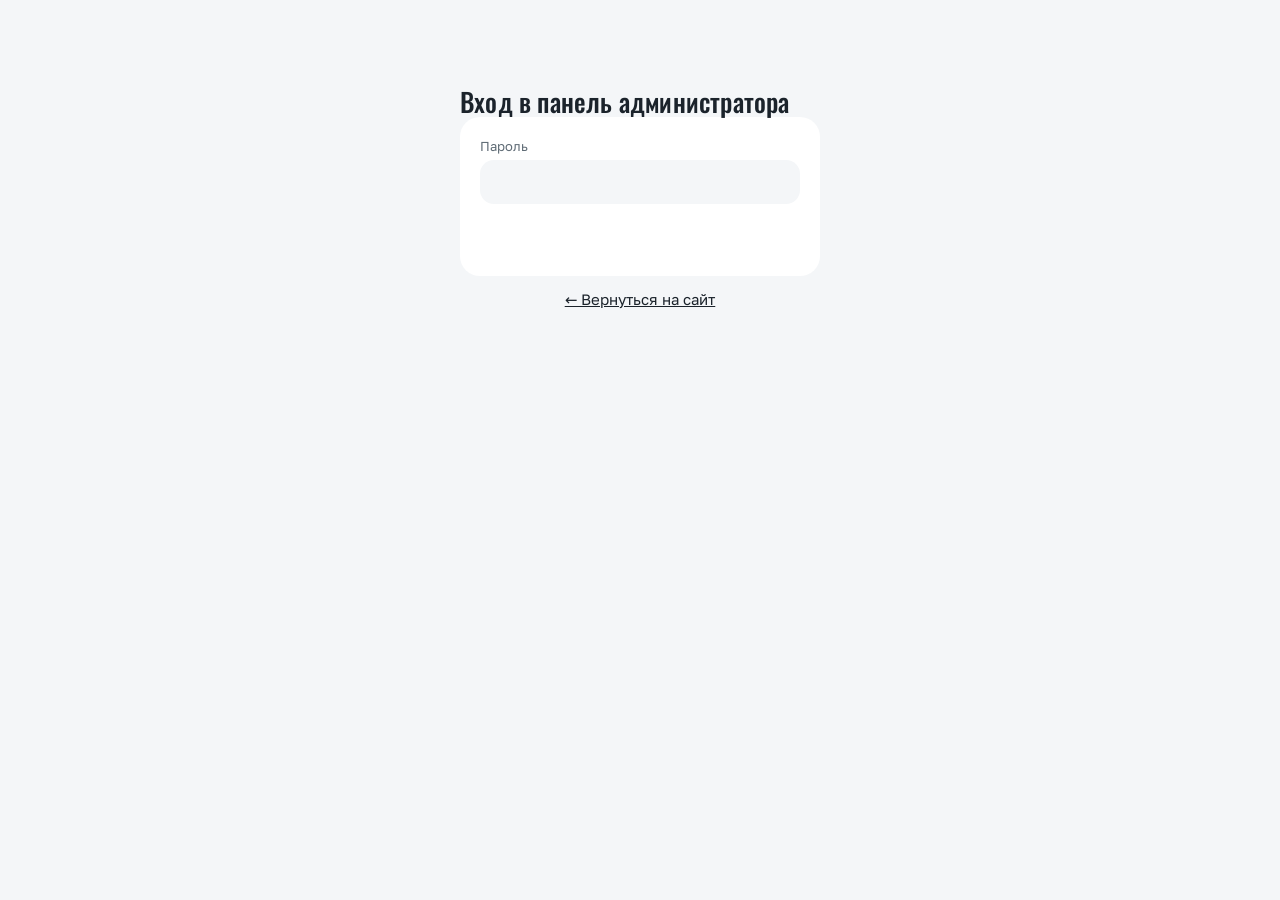
==== admin.html @ a85ee089 "Пример сайта с онлайн-записью Co-Authored-By: Claude Sonnet 5.5 <noreply@anthropic.com>" ====
<!DOCTYPE html>
<html lang="ru">
<head>
<meta charset="utf-8">
<!-- Только свои файлы и Worker; никаких сторонних скриптов рядом с паролем и записями клиентов -->
<meta http-equiv="Content-Security-Policy" content="default-src 'self'; script-src 'self' 'unsafe-inline'; style-src 'self' 'unsafe-inline'; img-src 'self' data:; font-src 'self'; connect-src https://avtomarafet-zayavki.kenny-ki.workers.dev; frame-src 'none'; object-src 'none'; base-uri 'self'; form-action 'self'">
<meta name="referrer" content="no-referrer">
<meta name="viewport" content="width=device-width, initial-scale=1">
<meta name="robots" content="noindex, nofollow">
<!-- Панель нельзя открыть внутри чужой страницы (защита от подмены кликов) -->
<style>html{display:none}</style>
<script>if (window.top === window.self) document.documentElement.style.display = 'block'; else window.top.location = window.self.location;</script>
<title>Панель администратора</title>
<link rel="icon" type="image/png" href="favicon.png">
<link rel="stylesheet" href="fonts/fonts.css">
<style>
:root{--bg:#f4f6f8;--card:#ffffff;--ink:#1b232b;--muted:#5f6b75;--line:#e3e7eb;--line2:#d3d9df;--accent:undefined;--on-accent:#ffffff;--red:#b23a2e;--ok:#2f7a3e;--warn:#8a6414}
*{box-sizing:border-box;margin:0}
body{font-family:"Golos Text",system-ui,-apple-system,"Segoe UI",Roboto,sans-serif;background:var(--bg);color:var(--ink);line-height:1.5;font-size:15px;padding:24px 16px}
a{color:var(--accent)}
:focus-visible{outline:2px solid var(--accent);outline-offset:2px}
.wrap{max-width:1100px;margin:0 auto}
h1{font-size:24px;font-weight:600;letter-spacing:-.02em}
h2{font-size:18px;font-weight:600;margin:20px 0 8px}
h3{font-size:15px;font-weight:600;margin-bottom:6px}
.layout{display:grid;grid-template-columns:200px minmax(0,1fr);grid-template-areas:"top top" "tabs main";column-gap:32px}
.top{grid-area:top;padding-bottom:16px;border-bottom:1px solid var(--line);margin-bottom:24px}
.tabs{grid-area:tabs;align-self:start;flex-direction:column;gap:4px;margin:0;position:sticky;top:24px}
.tabs button{border:0;background:transparent;color:var(--muted);text-align:left;padding:12px;font-size:15px}
.tabs button.on{background:var(--ink);color:var(--bg)}
#pb,#pc{grid-area:main;min-width:0}
.card{background:var(--card);border:1px solid var(--line);border-radius:16px;padding:16px;margin-bottom:12px}
button{font:inherit;cursor:pointer;border-radius:12px;border:1px solid var(--line2);background:var(--card);color:var(--ink);padding:9px 14px;min-height:44px}
a.btnlink{display:inline-flex;align-items:center;font:inherit;border-radius:12px;border:1px solid var(--line2);background:var(--card);color:var(--ink);padding:9px 14px;min-height:44px;text-decoration:none}
button.primary{background:var(--accent);border-color:var(--accent);color:var(--on-accent);font-weight:500}
button.danger{background:var(--card);color:var(--red);border-color:var(--red)}
button:disabled{opacity:.5;cursor:default}
input,select{font:inherit;padding:9px 10px;min-height:44px;border:1px solid var(--line2);border-radius:12px;background:var(--bg);color:var(--ink);width:100%;min-width:0}
input:focus,select:focus{border-color:var(--ink)}
label.f{display:grid;gap:4px;font-size:13px;color:var(--muted)}
.row{display:flex;gap:8px;flex-wrap:wrap;align-items:flex-end}
.row>*{flex:1 1 140px}
.row>button{flex:0 0 auto}
.top{display:flex;justify-content:space-between;align-items:center;gap:8px}
.tabs{display:flex}
.bk{display:grid;grid-template-columns:70px 1fr auto;gap:10px;align-items:center;padding:12px 0;border-top:1px solid var(--line)}
.bk:first-child{border-top:0}
.bk .t{font-weight:600;font-size:18px}
.bk small{color:var(--muted)}
.badge{display:inline-block;font-size:12px;padding:1px 8px;border-radius:99px;border:1px solid currentColor;margin-left:6px}
.new{color:var(--warn)}.okb{color:var(--ok)}
.acts{display:flex;gap:6px;flex-wrap:wrap;justify-content:flex-end}
.days{font-weight:600;margin:16px 0 6px;text-transform:capitalize}
.hours{display:grid;grid-template-columns:repeat(auto-fill,minmax(110px,1fr));gap:6px;margin-top:8px}
/* вкладки настроек и закреплённая внизу кнопка сохранения */
.stabs{display:flex;flex-wrap:wrap;gap:6px;margin-bottom:14px}
.stabs button{min-height:40px;padding:8px 16px;background:transparent;color:var(--muted)}
.stabs button.on{background:var(--ink);color:var(--bg);border-color:var(--ink)}
.savebar{position:sticky;bottom:0;z-index:3;display:flex;flex-wrap:wrap;align-items:center;gap:12px;padding:12px 0;background:var(--bg);border-top:1px solid var(--line)}
.savebar .msg{margin:0;color:var(--muted)}
.savebar .msg.good{color:var(--ok)}.savebar .msg.err{color:var(--red)}
/* цены услуги: по рамке на тип кузова, внутри цена и минуты */
.lvls{display:grid;grid-template-columns:repeat(auto-fit,minmax(200px,1fr));gap:10px;margin-top:10px}
.lvl{border:1px solid var(--line);border-radius:14px;padding:10px 12px}
.lvl-t{font-size:13px;font-weight:600;color:var(--warn);margin-bottom:6px}
.lvl .two{display:grid;grid-template-columns:1fr 1fr;gap:8px}
.msg{margin:8px 0;font-size:14px}.msg.err{color:var(--red)}.msg.good{color:var(--ok)}
.hint{color:var(--muted);font-size:13px}
.empty{color:var(--muted);padding:12px 0}
/* допуслуги в ручной записи: на всю ширину формы, галочки сеткой */
.row>.exbox{flex:1 1 100%}
.exg{display:grid;grid-template-columns:repeat(auto-fill,minmax(220px,1fr));gap:4px 16px}
label.ex{display:grid;grid-template-columns:20px 1fr auto;align-items:center;gap:10px;min-height:40px;font-size:15px;color:var(--ink);cursor:pointer}
label.ex input{width:18px;height:18px;min-height:0;padding:0;accent-color:var(--accent)}
label.ex b{font-weight:500;white-space:nowrap}
/* итоговые цены */
.bk .price{margin-left:10px;font-weight:600;white-space:nowrap}
.days{display:flex;justify-content:space-between;align-items:baseline;gap:12px;flex-wrap:wrap}
.dsum{text-transform:none;font-weight:500;color:var(--muted);font-size:14px}
#mtot{font-size:16px;color:var(--ink);font-weight:600;margin-top:6px}
@media (max-width:760px){.layout{grid-template-columns:1fr;grid-template-areas:"top" "tabs" "main"}.tabs{flex-direction:row;margin-bottom:12px}.bk{grid-template-columns:60px 1fr}.acts{grid-column:1/-1;justify-content:flex-start}}
/* === Скругления: единый стиль форм и кнопок === */
button,a.btnlink{border-radius:999px}
input,select{border-radius:14px}
/* свой вид списков: Safari иначе рисует их светлыми, и текст на тёмной теме не читается */
select{-webkit-appearance:none;appearance:none;padding-right:36px;background:var(--bg) url("data:image/svg+xml,%3Csvg xmlns='http://www.w3.org/2000/svg' viewBox='0 0 24 24' fill='none' stroke='%231b232b' stroke-width='2'%3E%3Cpath d='m6 9 6 6 6-6'/%3E%3C/svg%3E") no-repeat right 12px center/16px}
select option{background:var(--card);color:var(--ink)}
.card{border-radius:18px}
.bk,.bk:first-child{padding:12px 14px;margin-bottom:8px;border:1px solid var(--line);border-radius:14px;background:var(--bg)}

/* ===== Новый вид в стиле сайта: белые карточки на светло-сером, без линий, всё скруглено ===== */
:root{--bg:#f4f6f8;--card:#ffffff;--soft:#f4f6f8;--deep:#e9edf1;--blue-soft:#e7ddfc;--sand:#f0c987}
body{font-size:15px;padding:28px 20px}
h1,h2,.bk .t{font-family:Oswald,"Arial Narrow",sans-serif;font-weight:500;letter-spacing:.2px}
h1{font-size:26px;line-height:1.1}
h2{font-size:24px}
.top{border-bottom:0;padding-bottom:0;margin-bottom:28px}
.brand{display:flex;align-items:center;gap:12px}
.brand i{width:42px;height:42px;border-radius:14px;background:var(--accent);color:#fff;display:grid;place-items:center;font:500 22px Oswald,sans-serif;font-style:normal;position:relative;flex:none}
.brand i::after{content:"";position:absolute;right:-3px;top:-3px;width:12px;height:12px;border-radius:50%;background:var(--sand);border:2px solid var(--bg)}
.brand small{color:var(--muted);font-size:13px}
.card{border:0;border-radius:20px;padding:20px}
.card h3{font-size:17px}
/* кнопки: без рамок, мягкие подложки */
button,a.btnlink{border:0;background:var(--card);font-weight:500;transition:background .15s,transform .15s}
button:hover,a.btnlink:hover{background:var(--deep)}
.card button,.card a.btnlink{background:var(--deep)}
.card button:hover{background:#dde2e8}
button.primary,.card button.primary{background:var(--accent);color:#fff}
button.primary:hover,.card button.primary:hover{background:#5429c9}
button.danger,.card button.danger{background:#fbe8e6;color:var(--red);border:0}
button.danger:hover,.card button.danger:hover{background:#f6d5d1}
.tabs button,.stabs button{background:transparent;transition:none}
.tabs button:hover{background:var(--deep)}
.tabs button.on,.tabs button.on:hover{background:var(--ink);color:#fff}
/* поля: серые подложки без рамок, синий фокус */
input,select{border:0;background-color:var(--soft)}
input:focus,select:focus{outline:2px solid var(--accent);outline-offset:0}
/* шапка списка: заголовок слева, управление справа */
.lhead{display:flex;justify-content:space-between;align-items:center;gap:12px;flex-wrap:wrap;margin:32px 0 6px}
.lhead h2{margin:0}
.lctl{display:flex;align-items:center;gap:10px;flex-wrap:wrap;justify-content:flex-end}
.lctl select{width:auto;min-width:180px;background-color:var(--card)}
.upd{color:var(--muted);font-size:13px}
.refresh{display:inline-flex;align-items:center;gap:8px;padding:9px 18px 9px 14px}
.refresh svg{width:18px;height:18px;fill:none;stroke:currentColor;stroke-width:2.2;stroke-linecap:round;stroke-linejoin:round}
.refresh.busy svg{animation:spin .8s linear infinite}
.refresh:disabled{opacity:1}
@keyframes spin{to{transform:rotate(360deg)}}
/* дни и записи */
.days{text-transform:none;font-size:15px;margin:22px 4px 8px}
.days > span:first-child{display:inline-block}
.days > span:first-child::first-letter{text-transform:uppercase}
.bk,.bk:first-child{border:0;background:var(--soft);border-radius:16px;padding:14px 16px;grid-template-columns:72px 1fr auto}
.bk:last-child{margin-bottom:0}
.bk .t{font-size:22px}
.bk strong{font-weight:600;margin-right:4px}
.bk small{display:block;margin-top:2px}
.bk small + br{display:none}
.bk a{display:inline-block;margin-top:4px;font-weight:500;text-decoration:none}
.bk a:hover{text-decoration:underline}
.badge{border:0;padding:2px 10px;font-weight:500;vertical-align:1px}
.badge.okb{background:#e3f2e6;color:var(--ok)}
.badge.new{background:#fbf1dc;color:var(--warn)}
.badge:not(.okb):not(.new){background:var(--deep);color:var(--muted)}
.bk .price{display:inline-block;margin-left:6px;padding:2px 10px;border-radius:999px;background:var(--blue-soft);color:var(--accent);font-weight:600}
/* ручная запись */
#mtot{display:inline-block;align-self:start;padding:8px 14px;border-radius:12px;background:#fbf1dc;font-size:16px}
label.ex{border-radius:10px;padding:0 6px;margin:0 -6px}
label.ex:hover{background:var(--soft)}
.savebar{border-top:0;background:var(--bg)}
.lvl{border:0;background:var(--soft)}
.lvl input,.lvl select{background-color:var(--card)}
@media (max-width:760px){
  body{padding:18px 12px}
  .lhead{align-items:flex-start}
  .lctl{width:100%;justify-content:space-between}
  .upd{order:3;width:100%}
  .bk,.bk:first-child{grid-template-columns:56px 1fr;padding:12px;gap:8px 10px}
  .bk .t{font-size:20px}
  .tabs{position:static;background:var(--card);padding:4px;border-radius:999px;width:max-content;max-width:100%}
  .tabs button{padding:9px 18px}
  #pb > .card,#books .card{padding:12px}
  .card{padding:16px}
  .lctl{width:auto}
  .upd{order:0;width:auto}
  /* шапка: заголовок и кнопки не вылезают за экран */
  .top{flex-wrap:wrap;gap:12px}
  h1{font-size:22px}
  .brand i{width:38px;height:38px;font-size:20px}
  .top .row{flex-wrap:wrap!important}
  .top .row button,.top .row a.btnlink{padding:8px 16px;min-height:40px}
}
/* поля одной ширины во всех браузерах: Safari на iPhone растягивает поле даты по своей ширине и оно наезжает на соседнее */
.row>*{min-width:0}
input[type=date]{-webkit-appearance:none;appearance:none;display:block;min-width:0;max-width:100%;width:100%;text-align:left;line-height:24px}
input[type=date]::-webkit-date-and-time-value{text-align:left;min-height:24px}
@media (max-width:760px){
  #mf > label.f{flex:1 1 calc(50% - 4px)}
  #mf > .exbox,#mf > label.f:has(#mn),#mf > label.f:has(#mp){flex-basis:100%}
  #mf > button{flex:1 1 100%}
}
</style>
</head>
<body>
<div class="wrap">

<div id="login" style="display:none;max-width:360px;margin:60px auto">
  <h1>Вход в панель администратора</h1>
  <form id="lf" class="card">
    <label class="f">Пароль<input id="pw" type="password" autocomplete="current-password" required></label>
    <p class="msg err" id="lerr"></p>
    <button class="primary" type="submit" style="width:100%">Войти</button>
  </form>
  <p style="text-align:center"><a href="index.html">← Вернуться на сайт</a></p>
</div>

<div id="app" style="display:none">
<div class="layout">
  <div class="top"><div class="brand"><i aria-hidden="true">АМ</i><div><h1>Панель администратора</h1><small>Автомарафет</small></div></div><div class="row" style="flex:0 0 auto;gap:8px;flex-wrap:nowrap"><a class="btnlink" href="index.html">На сайт</a><button id="out" type="button">Выйти</button></div></div>
  <div class="tabs"><button type="button" id="tb" class="on">Записи</button><button type="button" id="tc">Настройки</button></div>

  <div id="pb">
    <div class="card">
      <h3>Добавить запись вручную</h3>
      <p class="hint">Для звонков и тех, кто пришёл сам. Время сразу станет занятым на сайте. Так же можно закрыть час на мойке.</p>
      <form id="mf" class="row" style="margin-top:8px"></form>
      <p class="msg" id="mmsg"></p>
    </div>
    <div class="lhead"><h2>Ближайшие записи</h2>
      <div class="lctl"><span class="upd" id="upd" aria-live="polite"></span><select id="fm" aria-label="Пост"></select><button id="rf" type="button" class="refresh"><svg viewBox="0 0 24 24" aria-hidden="true"><path d="M20 12a8 8 0 1 1-2.34-5.66"/><path d="M20 4v5h-5"/></svg>Обновить</button></div></div>
    <p class="msg err" id="berr"></p>
    <div id="books"></div>
  </div>

  <div id="pc" style="display:none">
    <div id="cfg"></div>
  </div>
</div>
</div>
</div>

<script>
var W = 'https://avtomarafet-zayavki.kenny-ki.workers.dev';
var tok = sessionStorage.getItem('tk') || '';
var DAYS = ['Пн','Вт','Ср','Чт','Пт','Сб','Вс'];
var CFG = null, model = null, BOOKS = [], timer = null;
function $(id){ return document.getElementById(id); }
function el(t, c, x){ var n = document.createElement(t); if (c) n.className = c; if (x != null) n.textContent = x; return n; }

function api(path, body){
  var o = {headers: {'Authorization': 'Bearer ' + tok}};
  if (body !== undefined){ o.method = 'POST'; o.headers['Content-Type'] = 'application/json'; o.body = JSON.stringify(body); }
  return fetch(W + path, o).then(function(r){
    return r.json().catch(function(){ return {}; }).then(function(j){
      if (r.status === 401 && path !== '/admin/login'){ logout(); throw new Error('Войдите заново'); }
      if (!r.ok) throw new Error(j.error || ('Ошибка ' + r.status));
      return j;
    });
  });
}
function show(){
  var on = !!tok;
  $('login').style.display = on ? 'none' : 'block';
  $('app').style.display = on ? 'block' : 'none';
  if (on) init();
}
function logout(){ tok = ''; sessionStorage.removeItem('tk'); clearInterval(timer); document.title = 'Панель администратора'; show(); }
$('out').onclick = logout;
$('lf').onsubmit = function(e){
  e.preventDefault(); $('lerr').textContent = '';
  fetch(W + '/admin/login', {method: 'POST', headers: {'Content-Type': 'application/json'}, body: JSON.stringify({password: $('pw').value})})
    .then(function(r){ return r.json().then(function(j){ return {ok: r.ok, j: j}; }); })
    .then(function(x){
      if (!x.ok) throw new Error(x.j.error || 'Ошибка входа');
      tok = x.j.token; sessionStorage.setItem('tk', tok); $('pw').value = ''; show();
    })
    .catch(function(err){ $('lerr').textContent = err.message; });
};
function tab(t){
  $('pb').style.display = t === 'b' ? 'block' : 'none';
  $('pc').style.display = t === 'c' ? 'block' : 'none';
  $('tb').className = t === 'b' ? 'on' : ''; $('tc').className = t === 'c' ? 'on' : '';
}
$('tb').onclick = function(){ tab('b'); }; $('tc').onclick = function(){ tab('c'); };

function init(){
  fetch(W + '/config', {cache: 'no-cache'}).then(function(r){ return r.json(); }).then(function(c){
    CFG = c; model = JSON.parse(JSON.stringify(c));
    renderManual(); renderFilter(); renderCfg(); loadBooks();
    clearInterval(timer); timer = setInterval(function(){ if (!document.hidden) loadBooks(); }, 30000);
  }).catch(function(){ $('berr').textContent = 'Не удалось загрузить настройки. Проверьте Worker в Cloudflare.'; });}
function masterName(id){ var m = CFG.masters.filter(function(x){ return x.id === id; })[0]; return m ? m.name : id; }

/* ---------- записи ---------- */
function renderFilter(){
  var s = $('fm'); s.innerHTML = '';
  var o = el('option', '', 'Все посты'); o.value = ''; s.appendChild(o);
  CFG.masters.forEach(function(m){ var x = el('option', '', m.name); x.value = m.id; s.appendChild(x); });
  s.onchange = renderBooks; $('rf').onclick = loadBooks;
  s.style.display = CFG.masters.length < 2 ? 'none' : ''; // при одном посте фильтр не нужен
}
function loadBooks(){
  $('berr').textContent = ''; $('rf').classList.add('busy'); $('rf').disabled = true;
  api('/admin/bookings').then(function(j){
      BOOKS = j; renderBooks(); if (window.refreshManualTimes) window.refreshManualTimes();
      var n = new Date(); $('upd').textContent = 'Обновлено в ' + ('0' + n.getHours()).slice(-2) + ':' + ('0' + n.getMinutes()).slice(-2);
    })
    .catch(function(e){ $('berr').textContent = e.message; })
    .then(function(){ $('rf').classList.remove('busy'); $('rf').disabled = false; });
}
// итоговая цена записи: мойка по кузову + допуслуги (по текущему прайсу)
function rub(n){ return String(n).replace(/\B(?=(\d{3})+(?!\d))/g, ' ') + ' ₽'; }
function bookPrice(b){
  function pr(name){ var s = CFG.services.filter(function(x){ return x.name === name; })[0], p = s && s.prices[b.level]; return p ? p.price : null; }
  var base = pr(b.service); if (base == null) return null;
  return (b.extras || []).reduce(function(t, n){ return t + (pr(n) || 0); }, base);
}
function renderBooks(){
  var box = $('books'); box.innerHTML = '';
  var nw = BOOKS.filter(function(b){ return b.status !== 'ok'; }).length;
  document.title = (nw ? '(' + nw + ') ' : '') + 'Панель администратора';
  var f = $('fm').value, last = '', card = null, n = 0, dayHead = null, daySum = 0, dayCnt = 0;
  var today = new Date(); today.setDate(today.getDate() - 1);
  function closeDay(){ if (dayHead) dayHead.lastChild.textContent = dayCnt + ' ' + (dayCnt % 10 === 1 && dayCnt % 100 !== 11 ? 'запись' : dayCnt % 10 >= 2 && dayCnt % 10 <= 4 && (dayCnt % 100 < 10 || dayCnt % 100 >= 20) ? 'записи' : 'записей') + ' · ' + rub(daySum); }
  BOOKS.filter(function(b){ return !f || b.master === f; }).forEach(function(b){
    n++;
    if (b.date !== last){
      closeDay(); daySum = 0; dayCnt = 0;
      last = b.date;
      var d = new Date(b.date + 'T12:00:00');
      dayHead = el('div', 'days'); dayHead.appendChild(el('span', '', d.toLocaleDateString('ru-RU', {weekday: 'long', day: 'numeric', month: 'long'}))); dayHead.appendChild(el('span', 'dsum'));
      box.appendChild(dayHead);
      card = el('div', 'card'); box.appendChild(card);
    }
    var price = b.kind === 'request' ? null : bookPrice(b); dayCnt++; if (price != null) daySum += price;
    var row = el('div', 'bk');
    row.appendChild(el('div', 't', b.time || 'Заявка'));
    var mid = el('div');
    var l1 = el('div'); l1.appendChild(el('strong', '', b.name || 'Без имени'));
    var bd = el('span', 'badge ' + (b.status === 'ok' ? 'okb' : 'new'), b.status === 'ok' ? 'Подтверждена' : 'Новая'); l1.appendChild(bd);
    if (b.manual) l1.appendChild(el('span', 'badge', 'вручную'));
    if (b.kind === 'request') l1.appendChild(el('span', 'badge', 'на расчёт'));
    if (price != null) l1.appendChild(el('span', 'price', rub(price)));
    mid.appendChild(l1);
    // кузов, мойка и допуслуги; пост показываем, только если их несколько
    var l2 = b.kind === 'request'
      ? el('small', '', [b.service, b.car].filter(Boolean).join(', ') + (b.comment ? ' — ' + b.comment : ''))
      : el('small', '', [CFG.masters.length > 1 ? masterName(b.master) : '', CFG.levels.length > 1 ? b.level : '', b.service].filter(Boolean).join(', ') + (b.extras && b.extras.length ? ' + ' + b.extras.join(', ') : ''));
    mid.appendChild(l2);
    if (b.phone && b.phone !== '—'){
      mid.appendChild(document.createElement('br'));
      var a = el('a', '', b.phone); a.href = 'tel:' + b.phone.replace(/[^\d+]/g, ''); mid.appendChild(a);
    }
    row.appendChild(mid);
    var ac = el('div', 'acts');
    if (b.status !== 'ok'){ var ok = el('button', 'primary', 'Подтвердить'); ok.onclick = function(){ act(b.id, 'ok'); }; ac.appendChild(ok); }
    var no = el('button', 'danger', 'Отменить');
    no.onclick = function(){ if (confirm('Отменить запись «' + (b.name || '') + '» на ' + b.date + ' ' + (b.time || '') + '? Время освободится на сайте.')) act(b.id, 'no'); };
    ac.appendChild(no); row.appendChild(ac); card.appendChild(row);
  });
  closeDay();
  if (!n) box.appendChild(el('p', 'empty', 'Записей пока нет.'));
}
function act(id, a){ api('/admin/action', {id: id, act: a}).then(loadBooks).catch(function(e){ $('berr').textContent = e.message; }); }

function renderManual(){
  var f = $('mf'); f.innerHTML = '';
  // сайты только с заявками на расчёт: записывать по времени нечего, ручная запись не нужна
  var hasBook = CFG.services.some(function(s){ return !s.request && Object.keys(s.prices).some(function(l){ return s.prices[l] && s.prices[l].minutes; }); });
  f.parentNode.style.display = hasBook ? '' : 'none';
  if (!hasBook) return;
  function pl(p){ return p.price == null ? 'цена уточняется' : (p.from ? 'от ' : '') + p.price + ' ₽'; }
  function sel(label, id, opts){ var l = el('label', 'f', label), s = el('select'); s.id = id;
    opts.forEach(function(o){ var x = el('option', '', o[1]); x.value = o[0]; s.appendChild(x); }); l.appendChild(s); f.appendChild(l); return l; }
  // пост выбираем, только если их несколько; при одном посте поле скрыто
  var ml = sel('Пост', 'mm', CFG.masters.map(function(m){ return [m.id, m.name]; }));
  if (CFG.masters.length < 2) ml.style.display = 'none';
  var ll0 = sel('Класс авто', 'ml', CFG.levels.map(function(l){ return [l, l]; }));
  if (CFG.levels.length < 2) ll0.style.display = 'none';
  sel('Услуга', 'ms', []);
  function priceOf(v, lv){ var p = v.prices[lv]; return p ? p : null; }
  // мойки с ценой для выбранного кузова; допуслуги без минут сюда не попадают
  function fillSvc(){
    var lv = $('ml').value, s = $('ms'), keep = s.value; s.innerHTML = '';
    CFG.services.forEach(function(v){ var p = priceOf(v, lv); if (!p || !p.minutes || v.request) return;
      var x = el('option', '', v.name + ' — ' + pl(p) + ' · ' + p.minutes + ' мин'); x.value = v.name; s.appendChild(x); });
    s.value = keep; if (s.selectedIndex < 0) s.selectedIndex = 0;
  }
  var dl = el('label', 'f', 'Дата'), di = el('input'); di.type = 'date'; di.id = 'md'; di.required = true;
  var t = new Date(); di.value = t.getFullYear() + '-' + ('0' + (t.getMonth() + 1)).slice(-2) + '-' + ('0' + t.getDate()).slice(-2);
  dl.appendChild(di); f.appendChild(dl);
  sel('Время', 'mt', []);
  // время — по графику поста на выбранный день, шагом в длительность мойки
  function fillTimes(){
    var s = $('mt'), keep = s.value; s.innerHTML = '';
    var m = CFG.masters.filter(function(x){ return x.id === $('mm').value; })[0] || CFG.masters[0];
    var d = new Date($('md').value + 'T12:00:00'), key = DAYS[(d.getDay() + 6) % 7];
    // часы дня: «10:00-21:00» или с перерывом «10:00-12:00, 13:00-21:00»
    var h = String((m && m.hours && m.hours[key]) || '').trim().split(',').map(function(part){ return /^(\d{1,2}):(\d{2})-(\d{1,2}):(\d{2})$/.exec(part.trim()); }).filter(Boolean);
    var v = CFG.services.filter(function(x){ return x.name === $('ms').value; })[0], p = v && priceOf(v, $('ml').value);
    var dur = p && p.minutes ? p.minutes : 60;
    if (!h.length){ var o = el('option', '', 'Выходной'); o.value = ''; s.appendChild(o); s.disabled = true; return; }
    s.disabled = false;
    function hhmm(x){ return ('0' + Math.floor(x / 60)).slice(-2) + ':' + (x % 60 ? ('0' + x % 60).slice(-2) : '00'); }
    // занятые получасы этого поста на эту дату — из списка записей
    var taken = [];
    BOOKS.forEach(function(b){ if (b.date === $('md').value && b.master === m.id) taken = taken.concat(b.cells || []); });
    h.forEach(function(iv){
      // начало записи — с целого часа, как на сайте; услуга должна уместиться до конца промежутка
      for (var x = +iv[1] * 60 + +iv[2]; x + dur <= +iv[3] * 60 + +iv[4]; x += 60){
        var tt = hhmm(x), busy = false;
        for (var c = x; c < x + dur; c += 30) if (taken.indexOf(hhmm(c)) >= 0) busy = true;
        var op = el('option', '', tt + (busy ? ' — занято' : '')); op.value = tt; op.disabled = busy; s.appendChild(op);
      }
    });
    s.value = keep; if (s.selectedIndex < 0 || s.options[s.selectedIndex].disabled){
      var free = [].filter.call(s.options, function(o){ return !o.disabled; })[0]; s.value = free ? free.value : '';
    }
  }
  window.refreshManualTimes = fillTimes;
  // допуслуги: галочки с ценой для выбранного кузова
  var exl = el('div', 'f exbox'); exl.appendChild(el('span', '', 'Доп. услуги'));
  var exg = el('div', 'exg'); exg.id = 'mx'; exl.appendChild(exg);
  var tot = el('p', 'hint'); tot.id = 'mtot'; exl.appendChild(tot); f.appendChild(exl);
  function fillExtras(){
    var lv = $('ml').value, on = [].map.call(exg.querySelectorAll('input:checked'), function(i){ return i.value; }); exg.innerHTML = '';
    CFG.services.forEach(function(v){ var p = priceOf(v, lv); if (!p || p.minutes || v.request) return;
      var lb = el('label', 'ex'), cb = el('input'); cb.type = 'checkbox'; cb.value = v.name; cb.checked = on.indexOf(v.name) >= 0; cb.onchange = total;
      lb.appendChild(cb); lb.appendChild(el('span', '', v.name)); lb.appendChild(el('b', '', pl(p))); exg.appendChild(lb); });
    if (!exg.children.length) exl.style.display = 'none';
  }
  function chosen(){ return [].map.call(exg.querySelectorAll('input:checked'), function(i){ return i.value; }); }
  function total(){
    var lv = $('ml').value, sum = 0, v = CFG.services.filter(function(x){ return x.name === $('ms').value; })[0], p = v && priceOf(v, lv);
    var unk = !!p && p.price == null;
    if (p && p.price != null) sum += p.price;
    chosen().forEach(function(n){ var e = CFG.services.filter(function(x){ return x.name === n; })[0], q = e && priceOf(e, lv); if (q && q.price != null) sum += q.price; else unk = true; });
    var n = chosen().length;
    $('mtot').textContent = 'Итого: ' + (sum || !unk ? String(sum).replace(/\B(?=(\d{3})+(?!\d))/g, ' ') + ' ₽' : 'цена уточняется') + (unk && sum ? ' и уточнить' : '') + (n ? ' (услуга и ' + n + ' доп.)' : '');
  }
  $('ml').onchange = function(){ fillSvc(); fillExtras(); fillTimes(); total(); };
  $('ms').onchange = function(){ fillTimes(); total(); };
  $('mm').onchange = fillTimes; di.onchange = fillTimes;
  fillSvc(); fillExtras(); fillTimes(); total();
  var nl = el('label', 'f', 'Имя (необязательно)'), ni = el('input'); ni.id = 'mn'; nl.appendChild(ni); f.appendChild(nl);
  var pl = el('label', 'f', 'Телефон (необязательно)'), pi = el('input'); pi.id = 'mp'; pi.type = 'tel';
  pi.inputMode = 'tel'; pi.autocomplete = 'off'; pi.maxLength = 18; pi.placeholder = '+7 (___) ___-__-__';
  // маска как на сайте: 8 или 7 в начале превращаются в +7, лишние цифры отбрасываются
  function fmtPhone(v){
    var d = v.replace(/\D/g, '');
    if (d[0] === '7' || d[0] === '8') d = d.slice(1);
    d = d.slice(0, 10);
    var o = '+7 (' + d.slice(0, 3);
    if (d.length > 3) o += ') ' + d.slice(3, 6);
    if (d.length > 6) o += '-' + d.slice(6, 8);
    if (d.length > 8) o += '-' + d.slice(8, 10);
    return o;
  }
  pi.addEventListener('focus', function(){ if (!this.value) this.value = '+7 ('; });
  pi.addEventListener('input', function(){ this.value = fmtPhone(this.value); });
  pi.addEventListener('blur', function(){ if (this.value.replace(/\D/g, '').length <= 1) this.value = ''; });
  pl.appendChild(pi); f.appendChild(pl);
  var b = el('button', 'primary', 'Добавить'); b.type = 'submit'; f.appendChild(b);
  f.onsubmit = function(e){
    e.preventDefault(); var msg = $('mmsg'); msg.className = 'msg'; msg.textContent = '';
    if (!$('mt').value){ msg.className = 'msg err'; msg.textContent = $('mt').disabled ? 'В этот день мойка не работает.' : 'На этот день всё занято.'; return; }
    var pd = $('mp').value.replace(/\D/g, '');
    if (pd.length > 1 && pd.length < 11){ msg.className = 'msg err'; msg.textContent = 'Введите номер полностью: +7 (999) 123-45-67 — или оставьте поле пустым.'; $('mp').focus(); return; }
    if (pd.length <= 1) $('mp').value = '';
    api('/admin/book', {master: $('mm').value, level: $('ml').value, service: $('ms').value, extras: chosen(), date: $('md').value, time: $('mt').value, name: $('mn').value, phone: $('mp').value})
      .then(function(){
        msg.className = 'msg good'; msg.textContent = 'Запись добавлена, время занято.';
        $('mn').value = ''; $('mp').value = ''; [].forEach.call(exg.querySelectorAll('input:checked'), function(i){ i.checked = false; }); total(); loadBooks();
      })
      .catch(function(err){ msg.className = 'msg err'; msg.textContent = err.message; });
  };
}

/* ---------- настройки ---------- */
function field(label, obj, key, type){
  var l = el('label', 'f', label), i = el('input'); i.type = type || 'text';
  i.value = obj[key] == null ? '' : obj[key];
  i.oninput = function(){ obj[key] = type === 'number' ? Number(i.value) : i.value; };
  l.appendChild(i); return l;
}
// вкладки настроек: показывается один блок, сохраняются все сразу
var SECS = [['svc', 'Услуги и цены'], ['mst', 'Пост и график'], ['shop', 'Мойка'], ['gen', 'Общие']], SEC = 'svc';
function renderCfg(){
  var box = $('cfg'); box.innerHTML = '';
  var bar = el('div', 'stabs'); bar.setAttribute('role', 'tablist'); box.appendChild(bar);
  var g = el('div', 'card'); g.appendChild(el('h3', '', 'Общие'));
  g.appendChild(field('Записываться на дней вперёд (1-120)', model, 'ahead', 'number')); g.dataset.sec = 'gen'; box.appendChild(g);

  var s = el('div', 'card'); s.appendChild(el('h3', '', 'Мойка'));
  var r1 = el('div', 'row'); ['name', 'address', 'note', 'phone', 'phone2', 'email', 'vk', 'tg'].forEach(function(k, i){
    r1.appendChild(field(['Название (без слова «Автомойка»)', 'Адрес', 'Как найти', 'Телефон', 'Второй телефон', 'E-mail', 'Ссылка ВКонтакте', 'Ссылка Telegram'][i], model.shop, k)); });
  s.appendChild(r1); s.appendChild(el('h3', '', 'Часы работы мойки (текст на сайте)')).style.marginTop = '10px';
  model.shop.hours.forEach(function(h, i){
    var r = el('div', 'row'); r.style.marginBottom = '6px';
    r.appendChild(field('Дни', h, 0)); r.appendChild(field('Часы', h, 1));
    var d = el('button', 'danger', 'Убрать'); d.type = 'button'; d.onclick = function(){ model.shop.hours.splice(i, 1); renderCfg(); }; r.appendChild(d);
    s.appendChild(r);
  });
  var ah = el('button', '', 'Добавить строку'); ah.type = 'button'; ah.onclick = function(){ model.shop.hours.push(['', '']); renderCfg(); }; s.appendChild(ah);
  s.dataset.sec = 'shop'; box.appendChild(s);

  var sv = el('div', 'card'); sv.appendChild(el('h3', '', 'Услуги и цены'));
  sv.appendChild(el('p', 'hint', 'Цена и минуты для каждого типа кузова. Пустая цена: для этого кузова услуги нет. Минуты у мойки — сколько длится запись (60 — целый час). Услуги без минут — дополнительные: на сайте их добавляют к мойке при записи.'));
  model.services.forEach(function(x, i){
    var c = el('div'); c.style.cssText = 'border-top:1px solid var(--line);padding-top:10px;margin-top:10px';
    var r = el('div', 'row'); r.appendChild(field('Название', x, 'name')); r.appendChild(field('Описание', x, 'desc')); r.appendChild(field('Группа в прайсе', x, 'group'));
    var rl = el('label', 'ex'), rc = el('input'); rc.type = 'checkbox'; rc.checked = !!x.request; rc.onchange = function(){ x.request = rc.checked; };
    rl.appendChild(rc); rl.appendChild(el('span', '', 'Заявка на расчёт, без записи на время')); r.appendChild(rl);
    var d = el('button', 'danger', 'Убрать'); d.type = 'button'; d.onclick = function(){ model.services.splice(i, 1); renderCfg(); }; r.appendChild(d);
    c.appendChild(r);
    var g = el('div', 'lvls');
    model.levels.forEach(function(l){
      var p = x.prices[l] || {price: null, minutes: null}, box = el('div', 'lvl');
      box.appendChild(el('div', 'lvl-t', l)); var two = el('div', 'two'); box.appendChild(two); g.appendChild(box);
      [['price', 'Цена, ₽'], ['minutes', 'Минут']].forEach(function(f){
        var lb = el('label', 'f', f[1]), inp = el('input'); inp.type = 'number'; inp.value = p[f[0]] == null ? '' : p[f[0]];
        inp.oninput = function(){
          var v = inp.value === '' ? null : Number(inp.value), cur = x.prices[l] || {price: null, minutes: null};
          cur[f[0]] = v;
          // и цена, и минуты пусты: для этого класса услуги нет (у заявки на расчёт запись остаётся: цена «уточнить»)
          if (cur.price == null && cur.minutes == null && !x.request && !cur.from) delete x.prices[l]; else x.prices[l] = cur;
        };
        lb.appendChild(inp); two.appendChild(lb);
      });
      var fl = el('label', 'ex'), fc = el('input'); fc.type = 'checkbox'; fc.checked = !!p.from;
      fc.onchange = function(){ var cur = x.prices[l] || {price: null, minutes: null}; cur.from = fc.checked; x.prices[l] = cur; };
      fl.appendChild(fc); fl.appendChild(el('span', '', 'Цена «от»')); box.appendChild(fl);
    });
    c.appendChild(g); sv.appendChild(c);
  });
  var as = el('button', '', 'Добавить услугу'); as.type = 'button'; as.style.marginTop = '12px';
  as.onclick = function(){ var pr = {}; model.levels.forEach(function(l){ pr[l] = {price: 100, minutes: null}; }); model.services.push({name: 'Новая услуга', group: 'Салон', desc: '', prices: pr}); renderCfg(); }; sv.appendChild(as);
  sv.dataset.sec = 'svc'; box.appendChild(sv);

  var ms = el('div', 'card'); ms.appendChild(el('h3', '', 'Пост и график'));
  ms.appendChild(el('p', 'hint', 'Часы приёма записей в формате 10:00-20:00 (шаг 30 минут): последняя запись начинается за час до конца. Пустое поле — выходной. Удалить пост нельзя, чтобы не потерять записи.'));
  model.masters.forEach(function(m){
    var c = el('div'); c.style.cssText = 'border-top:1px solid var(--line);padding-top:10px;margin-top:10px';
    var r = el('div', 'row'); r.appendChild(field('Название (' + m.id + ')', m, 'name'));
    var ll = el('label', 'f', 'Кузов по умолчанию'), ls = el('select');
    model.levels.forEach(function(l){ var o = el('option', '', l); o.value = l; ls.appendChild(o); });
    ls.value = m.level; ls.onchange = function(){ m.level = ls.value; }; ll.appendChild(ls); r.appendChild(ll); c.appendChild(r);
    var h = el('div', 'hours'); DAYS.forEach(function(d){ var l = field(d, m.hours, d); l.querySelector('input').placeholder = 'выходной'; h.appendChild(l); });
    c.appendChild(h); ms.appendChild(c);
  });
  var am = el('button', '', 'Добавить пост'); am.type = 'button'; am.style.marginTop = '12px';
  am.onclick = function(){
    var n = Math.max.apply(null, model.masters.map(function(m){ return +m.id.slice(1); })) + 1, hr = {};
    DAYS.forEach(function(d){ hr[d] = ''; });
    model.masters.push({id: 'm' + n, name: 'Пост ' + n, level: model.levels[0], exp: '', hours: hr}); renderCfg();
  };
  ms.appendChild(am); ms.dataset.sec = 'mst'; box.appendChild(ms);

  SECS.forEach(function(x){
    var b = el('button', SEC === x[0] ? 'on' : '', x[1]); b.type = 'button'; b.setAttribute('role', 'tab'); b.setAttribute('aria-selected', SEC === x[0]);
    b.onclick = function(){ SEC = x[0]; renderCfg(); window.scrollTo(0, 0); }; bar.appendChild(b);
  });
  [].forEach.call(box.querySelectorAll('.card[data-sec]'), function(c){ c.hidden = c.dataset.sec !== SEC; });

  var sb = el('button', 'primary', 'Сохранить настройки'); sb.type = 'button';
  var msg = el('p', 'msg', 'Сохраняются все вкладки сразу, на сайте изменения появятся в течение минуты.');
  sb.onclick = function(){
    msg.className = 'msg'; msg.textContent = 'Сохраняем…';
    api('/admin/config', {config: model}).then(function(){
      CFG = JSON.parse(JSON.stringify(model)); msg.className = 'msg good'; msg.textContent = 'Сохранено. Сайт подхватит изменения в течение минуты.';
      renderManual(); renderFilter(); renderBooks();
    }).catch(function(e){ msg.className = 'msg err'; msg.textContent = e.message; });
  };
  var save = el('div', 'savebar'); save.appendChild(sb); save.appendChild(msg); box.appendChild(save);
}
show();
</script>
</body>
</html>
---- fonts/fonts.css ----
/* Шрифты лежат на самом сайте, а не грузятся с Google Fonts: так IP посетителей не уходит за рубеж (152-ФЗ). Лицензия SIL OFL 1.1, тексты рядом. */
@font-face{font-family:'Rubik';font-style:normal;font-weight:400 600;font-display:swap;src:url(Rubik-cyrillic-400.woff2) format('woff2');unicode-range:U+0301, U+0400-045F, U+0490-0491, U+04B0-04B1, U+2116}
@font-face{font-family:'Rubik';font-style:normal;font-weight:400 600;font-display:swap;src:url(Rubik-latin-400.woff2) format('woff2');unicode-range:U+0000-00FF, U+0131, U+0152-0153, U+02BB-02BC, U+02C6, U+02DA, U+02DC, U+0304, U+0308, U+0329, U+2000-206F, U+20AC, U+2122, U+2191, U+2193, U+2212, U+2215, U+FEFF, U+FFFD}
@font-face{font-family:'Nunito';font-style:normal;font-weight:400 700;font-display:swap;src:url(Nunito-cyrillic-400.woff2) format('woff2');unicode-range:U+0301, U+0400-045F, U+0490-0491, U+04B0-04B1, U+2116}
@font-face{font-family:'Nunito';font-style:normal;font-weight:400 700;font-display:swap;src:url(Nunito-latin-400.woff2) format('woff2');unicode-range:U+0000-00FF, U+0131, U+0152-0153, U+02BB-02BC, U+02C6, U+02DA, U+02DC, U+0304, U+0308, U+0329, U+2000-206F, U+20AC, U+2122, U+2191, U+2193, U+2212, U+2215, U+FEFF, U+FFFD}
@font-face{font-family:'Golos Text';font-style:normal;font-weight:400 600;font-display:swap;src:url(GolosText-cyrillic-400.woff2) format('woff2');unicode-range:U+0301, U+0400-045F, U+0490-0491, U+04B0-04B1, U+2116}
@font-face{font-family:'Golos Text';font-style:normal;font-weight:400 600;font-display:swap;src:url(GolosText-latin-400.woff2) format('woff2');unicode-range:U+0000-00FF, U+0131, U+0152-0153, U+02BB-02BC, U+02C6, U+02DA, U+02DC, U+0304, U+0308, U+0329, U+2000-206F, U+20AC, U+2122, U+2191, U+2193, U+2212, U+2215, U+FEFF, U+FFFD}
@font-face{font-family:'Oswald';font-style:normal;font-weight:500 700;font-display:swap;src:url(Oswald-cyrillic-500.woff2) format('woff2');unicode-range:U+0301, U+0400-045F, U+0490-0491, U+04B0-04B1, U+2116}
@font-face{font-family:'Oswald';font-style:normal;font-weight:500 700;font-display:swap;src:url(Oswald-latin-500.woff2) format('woff2');unicode-range:U+0000-00FF, U+0131, U+0152-0153, U+02BB-02BC, U+02C6, U+02DA, U+02DC, U+0304, U+0308, U+0329, U+2000-206F, U+20AC, U+2122, U+2191, U+2193, U+2212, U+2215, U+FEFF, U+FFFD}
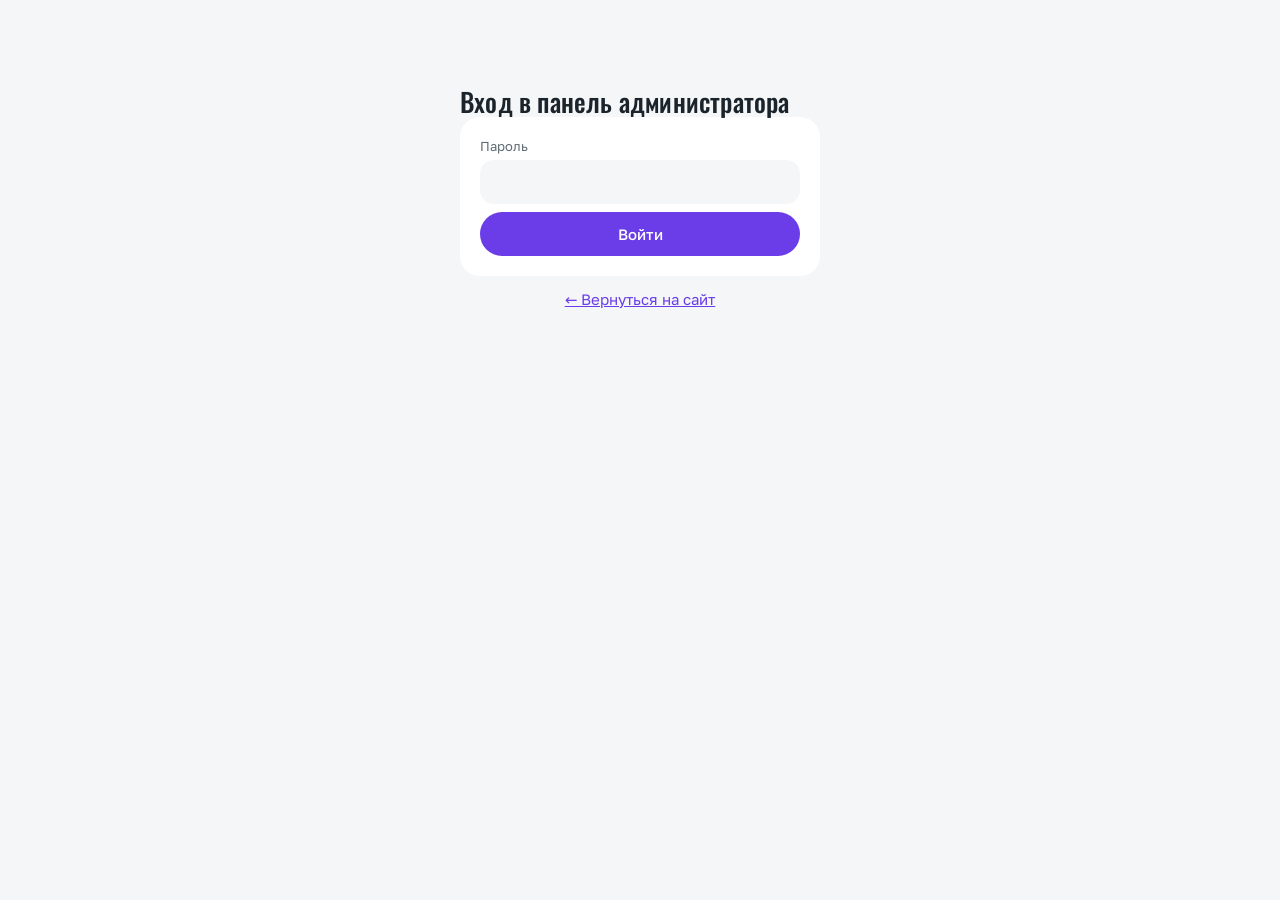
==== commit 32b430e5: "Админка: видимая кнопка «Подтвердить» (цвет кнопки и текста) Co-Authored-By: Claude Opus 5.5 <norepl" ====
--- a/admin.html
+++ b/admin.html
@@ -14,7 +14,7 @@
 <link rel="icon" type="image/png" href="favicon.png">
 <link rel="stylesheet" href="fonts/fonts.css">
 <style>
-:root{--bg:#f4f6f8;--card:#ffffff;--ink:#1b232b;--muted:#5f6b75;--line:#e3e7eb;--line2:#d3d9df;--accent:undefined;--on-accent:#ffffff;--red:#b23a2e;--ok:#2f7a3e;--warn:#8a6414}
+:root{--bg:#f4f6f8;--card:#ffffff;--ink:#1b232b;--muted:#5f6b75;--line:#e3e7eb;--line2:#d3d9df;--accent:#6a3de8;--on-accent:#ffffff;--red:#b23a2e;--ok:#2f7a3e;--warn:#8a6414}
 *{box-sizing:border-box;margin:0}
 body{font-family:"Golos Text",system-ui,-apple-system,"Segoe UI",Roboto,sans-serif;background:var(--bg);color:var(--ink);line-height:1.5;font-size:15px;padding:24px 16px}
 a{color:var(--accent)}
@@ -107,7 +107,7 @@
 .card button,.card a.btnlink{background:var(--deep)}
 .card button:hover{background:#dde2e8}
 button.primary,.card button.primary{background:var(--accent);color:#fff}
-button.primary:hover,.card button.primary:hover{background:#5429c9}
+button.primary:hover,.card button.primary:hover{background:color-mix(in srgb,#6a3de8 85%,#000)}
 button.danger,.card button.danger{background:#fbe8e6;color:var(--red);border:0}
 button.danger:hover,.card button.danger:hover{background:#f6d5d1}
 .tabs button,.stabs button{background:transparent;transition:none}
